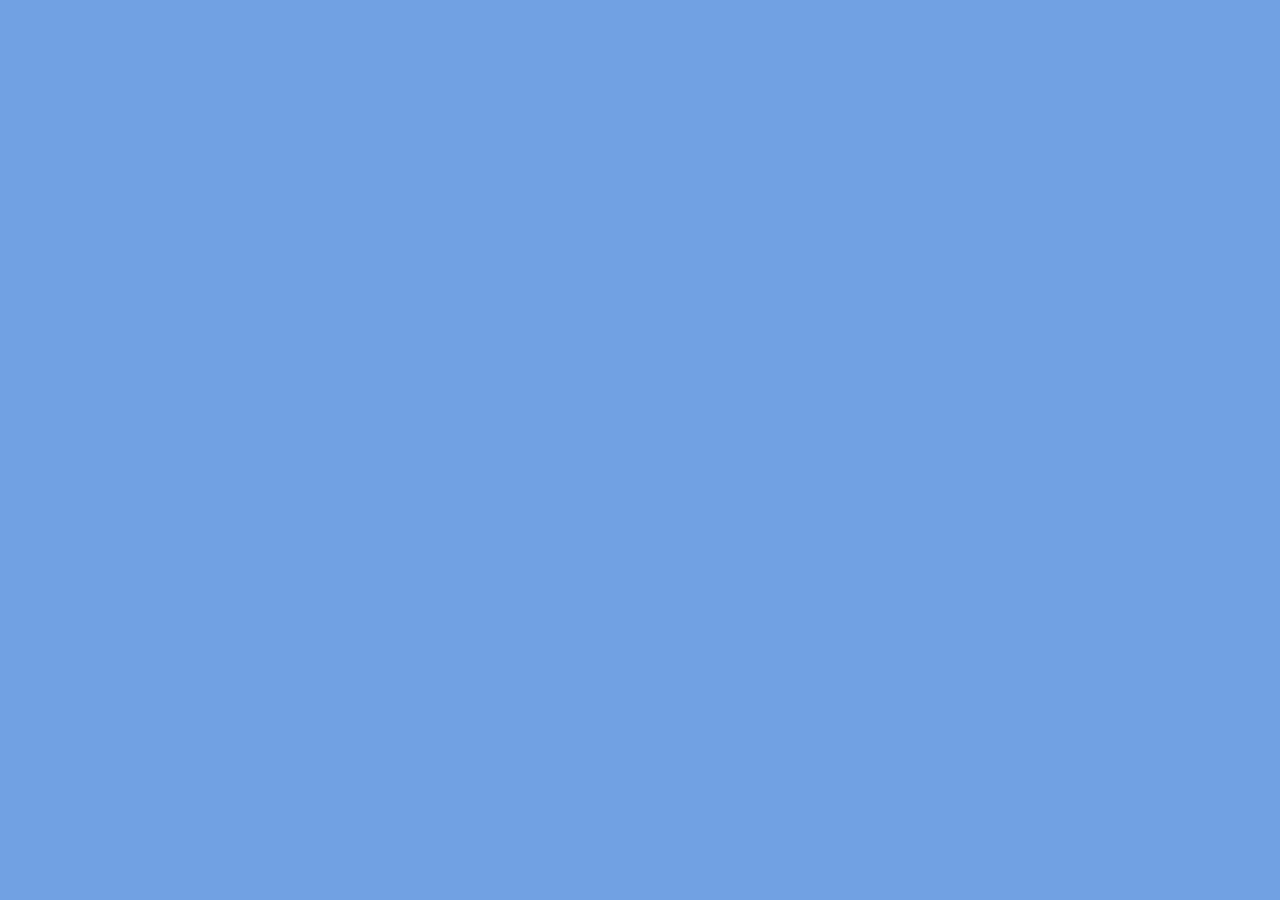
==== game.html @ b0a5bf40 "beginning" ====
<!DOCTYPE html>
<html lang="en">
  <head>
    <meta charset="UTF-8" />
    <meta http-equiv="X-UA-Compatible" content="IE=edge" />
    <meta name="viewport" content="width=device-width, initial-scale=1.0" />
    <link rel="stylesheet" href="style.css" />
    <title>Tic-Tac-Toe</title>
  </head>
  <body>
    <div class="container">

    </div>
    <script src="script.js"></script>
  </body>
</html>
---- style.css ----
*{
    margin: 0;
    padding: 0;
    box-sizing: border-box;
    font-family: 'Poppins', sans-serif;
}

body{
    display: flex;
    align-items: center;
    justify-content: center;
    min-height: 100vh;
    background: #6397dbe8;
}

.container{
    display: flex;
    min-height: 50vh;
    max-width: 100vh;
    align-items: center;
    justify-content: center;
    background: #8ec9d196;
}
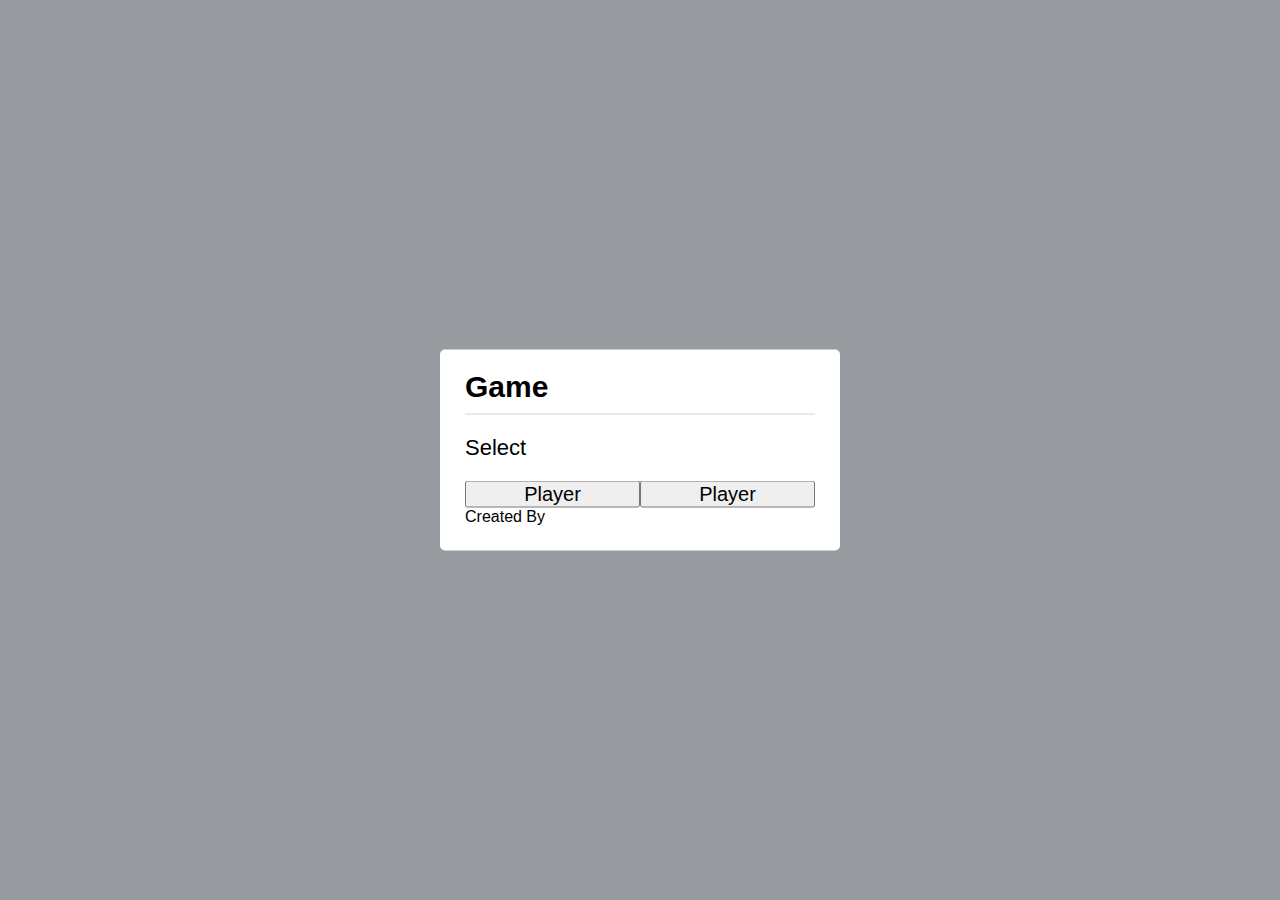
==== commit 5723a837: "building the game interface" ====
--- a/game.html
+++ b/game.html
@@ -8,9 +8,47 @@
     <title>Tic-Tac-Toe</title>
   </head>
   <body>
-    <div class="container">
+    <!-- select -->
+    <div class="select-box">
+      <header> Game </header>
+      <div class="content">
+        <div class="title">Select</div>
+        <div class="options">
+          <button>Player</button>
+          <button>Player</button>
+        </div>
+        <div class="credit">Created By</div>
+      </div>
+    </div>
 
+    <!-- playboard section -->
+    <div class="board">
+      <div class="details">
+        <div class="players">
+          <span class="X's tern">X's tern</span>
+          <span class="Oturn">O's tern</span>
+          <div class="slider"></div>
+        </div>
+      </div>
+      <div class="play-area">
+        <section>
+          <span class="box1"></span>
+          <span class="box2"></span>
+          <span class="box3"></span>
+        </section>
+        <section>
+          <span class="box4"></span>
+          <span class="box5"></span>
+          <span class="box6"></span>
+        </section>
+        <section>
+          <span class="box7"></span>
+          <span class="box8"></span>
+          <span class="box9"></span>
+        </section>
+      </div>
     </div>
+
     <script src="script.js"></script>
   </body>
 </html>--- a/style.css
+++ b/style.css
@@ -10,14 +10,51 @@
     align-items: center;
     justify-content: center;
     min-height: 100vh;
-    background: #6397dbe8;
+    background: #8d9094e8;
 }
 
-.container{
+.select-box, .play-board, .result-box{
+    position: absolute;
+    top: 50%;
+    left: 50%;
+    transform: translate(-50%, -50%);
+    transition: all 0.3s ease;
+}
+
+.select-box{
+    background: #fff;
+    padding: 20px 25px 25px;
+    border-radius: 5px;
+    max-width: 400px;
+    width: 100%;
+}
+
+.select-box.hide{
+    opacity: 0;
+    pointer-events: none;
+}
+
+.select-box header{
+    font-size: 30px;
+    font-weight: 600;
+    padding-bottom: 10px;
+    border-bottom: 1px solid lightgrey;
+    
+}
+    
+.select-box .title{  
+    font-size: 22px;
+    font-weight: 500;
+    margin: 20px 0;
+}
+    
+.select-box .options{
     display: flex;
-    min-height: 50vh;
-    max-width: 100vh;
-    align-items: center;
-    justify-content: center;
-    background: #8ec9d196;
+    width: 100%;
+    
+}
+    
+.options button{
+    width: 100%;
+    font-size: 20px;
 }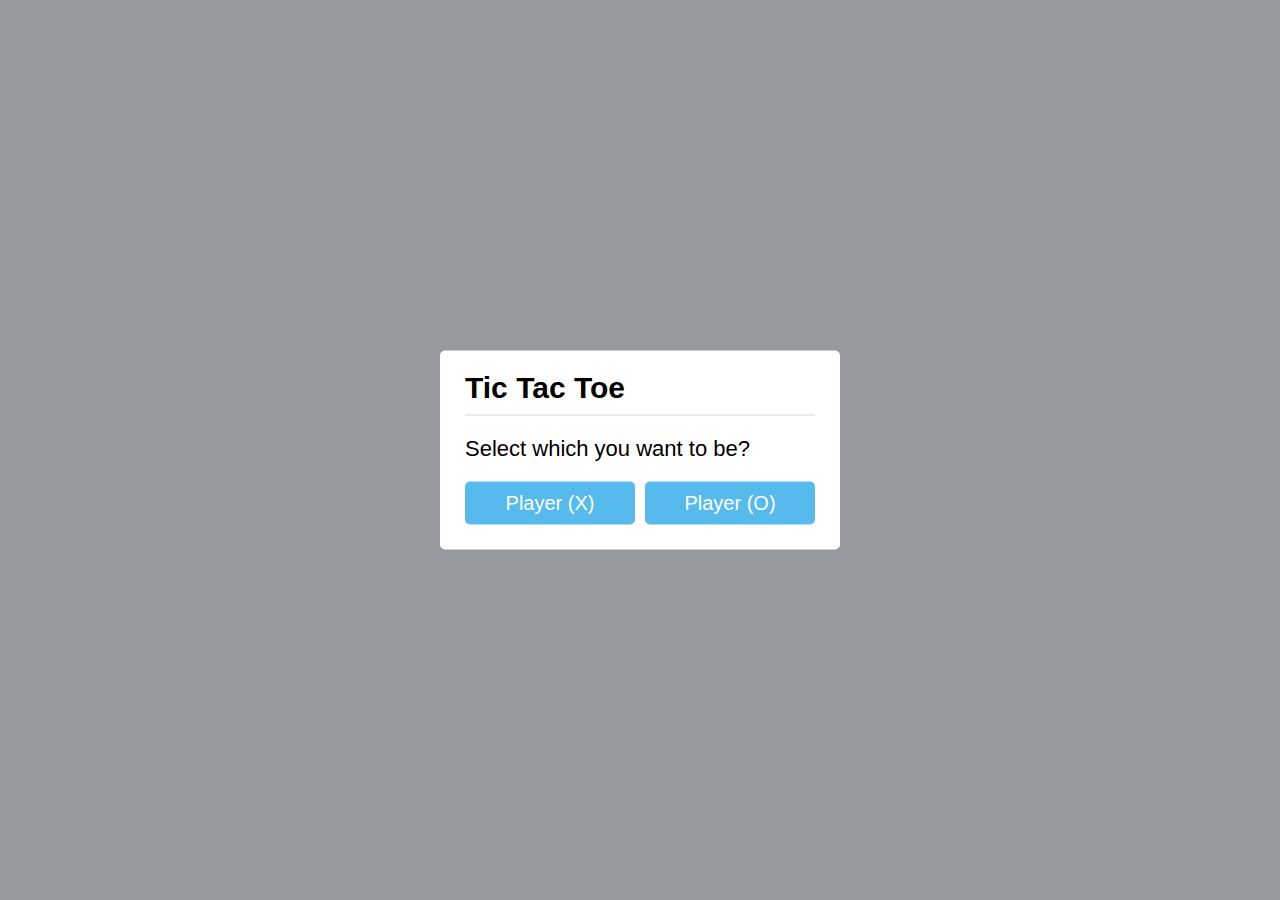
==== commit 7f121e31: "styling" ====
--- a/game.html
+++ b/game.html
@@ -8,46 +8,51 @@
     <title>Tic-Tac-Toe</title>
   </head>
   <body>
-    <!-- select -->
-    <div class="select-box">
-      <header> Game </header>
-      <div class="content">
-        <div class="title">Select</div>
-        <div class="options">
-          <button>Player</button>
-          <button>Player</button>
-        </div>
-        <div class="credit">Created By</div>
-      </div>
+<!-- select box -->
+<div class="select-box">
+  <header>Tic Tac Toe</header>
+  <div class="content">
+    <div class="title">Select which you want to be?</div>
+    <div class="options">
+      <button class="playerX">Player (X)</button>
+      <button class="playerO">Player (O)</button>
     </div>
+  </div>
+</div> 
 
-    <!-- playboard section -->
-    <div class="board">
-      <div class="details">
-        <div class="players">
-          <span class="X's tern">X's tern</span>
-          <span class="Oturn">O's tern</span>
-          <div class="slider"></div>
-        </div>
-      </div>
-      <div class="play-area">
-        <section>
-          <span class="box1"></span>
-          <span class="box2"></span>
-          <span class="box3"></span>
-        </section>
-        <section>
-          <span class="box4"></span>
-          <span class="box5"></span>
-          <span class="box6"></span>
-        </section>
-        <section>
-          <span class="box7"></span>
-          <span class="box8"></span>
-          <span class="box9"></span>
-        </section>
-      </div>
+<!-- playboard section -->
+<div class="play-board">
+  <div class="details">
+    <div class="players">
+      <span class="Xturn">X's Turn</span>
+      <span class="Oturn">O's Turn</span>
+      <div class="slider"></div>
     </div>
+  </div>
+  <div class="play-area">
+    <section>
+      <span class="box1"></span>
+      <span class="box2"></span>
+      <span class="box3"></span>
+    </section>
+    <section>
+      <span class="box4"></span>
+      <span class="box5"></span>
+      <span class="box6"></span>
+    </section>
+    <section>
+      <span class="box7"></span>
+      <span class="box8"></span>
+      <span class="box9"></span>
+    </section>
+  </div>
+</div>
+
+<!-- result box -->
+<div class="result-box">
+  <div class="won-text"></div>
+  <div class="btn"><button>Replay</button></div>
+</div>
 
     <script src="script.js"></script>
   </body>
--- a/style.css
+++ b/style.css
@@ -5,56 +5,207 @@
     font-family: 'Poppins', sans-serif;
 }
 
-body{
+  body{
     display: flex;
     align-items: center;
     justify-content: center;
     min-height: 100vh;
     background: #8d9094e8;
 }
-
-.select-box, .play-board, .result-box{
+  .select-box, .play-board, .result-box{
     position: absolute;
     top: 50%;
     left: 50%;
     transform: translate(-50%, -50%);
     transition: all 0.3s ease;
-}
-
-.select-box{
+  }
+  .select-box{
     background: #fff;
     padding: 20px 25px 25px;
     border-radius: 5px;
     max-width: 400px;
     width: 100%;
-}
-
-.select-box.hide{
+  }
+  .select-box.hide{
     opacity: 0;
     pointer-events: none;
-}
-
-.select-box header{
+  }
+  .select-box header{
     font-size: 30px;
     font-weight: 600;
     padding-bottom: 10px;
     border-bottom: 1px solid lightgrey;
-    
-}
-    
-.select-box .title{  
+  }
+  .select-box .title{
     font-size: 22px;
     font-weight: 500;
     margin: 20px 0;
-}
-    
-.select-box .options{
-    display: flex;
-    width: 100%;
-    
-}
-    
-.options button{
+  }
+  .select-box .options{
+    display: flex;
+    width: 100%;
+  }
+  .options button{
     width: 100%;
     font-size: 20px;
-}+    font-weight: 500;
+    padding: 10px 0;
+    border: none;
+    background: #56baed;
+    border-radius: 5px;
+    color: #fff;
+    outline: none;
+    cursor: pointer;
+    transition: all 0.3s ease;
+  }
+  .options button:hover,
+  .btn button:hover{
+    transform: scale(0.96);
+  }
+  .options button.playerX{
+    margin-right: 5px;
+  }
+  .options button.playerO{
+    margin-left: 5px;
+  }
+  .select-box .credit{
+    text-align: center;
+    margin-top: 20px;
+    font-size: 18px;
+    font-weight: 500;
+  }
+  .select-box .credit a{
+    color: #56baed;
+    text-decoration: none;
+  }
+  .select-box .credit a:hover{
+    text-decoration: underline;
+  }
+  .play-board{
+    opacity: 0;
+    pointer-events: none;
+    transform: translate(-50%, -50%) scale(0.9);
+  }
+  .play-board.show{
+    opacity: 1;
+    pointer-events: auto;
+    transform: translate(-50%, -50%) scale(1);
+  }
+  .play-board .details{
+    padding: 7px;
+    border-radius: 5px;
+    background: #fff;
+  }
+  .play-board .players{
+    width: 100%;
+    display: flex;
+    position: relative;
+    justify-content: space-between;
+  }
+  .players span{
+    position: relative;
+    z-index: 2;
+    color: #56baed;
+    font-size: 20px;
+    font-weight: 500;
+    padding: 10px 0;
+    width: 100%;
+    text-align: center;
+    cursor: default;
+    user-select: none;
+    transition: all 0.3 ease;
+  }
+  .players.active span:first-child{
+    color: #fff;
+  }
+  .players.active span:last-child{
+    color: #56baed;
+  }
+  .players span:first-child{
+    color: #fff;
+  }
+  .players .slider{
+    position: absolute;
+    top: 0;
+    left: 0;
+    width: 50%;
+    height: 100%;
+    background: #427e9c;
+    border-radius: 5px;
+    transition: all 0.3s ease;
+  }
+  .players.active .slider{
+    left: 50%;
+  }
+  .players.active span:first-child{
+    color: #56baed;
+  }
+  .players.active span:nth-child(2){
+    color: #fff;
+  }
+  .players.active .slider{
+    left: 50%;
+  }
+  .play-area{
+    margin-top: 20px;
+  }
+  .play-area section{
+    display: flex;
+    margin-bottom: 1px;
+  }
+  .play-area section span{
+    display: block;
+    height: 90px;
+    width: 90px;
+    margin: 2px;
+    color: #427e9c;
+    font-size: 40px;
+    line-height: 80px;
+    text-align: center;
+    border-radius: 5px;
+    background: #fff;
+  }
+  .result-box{
+    padding: 25px 20px;
+    border-radius: 5px;
+    max-width: 400px;
+    width: 100%;
+    opacity: 0;
+    text-align: center;
+    background: #fff;
+    pointer-events: none;
+    transform: translate(-50%, -50%) scale(0.9);
+  }
+  .result-box.show{
+    opacity: 1;
+    pointer-events: auto;
+    transform: translate(-50%, -50%) scale(1);
+  }
+  .result-box .won-text{
+    font-size: 30px;
+    font-weight: 500;
+    display: flex;
+    justify-content: center;
+  }
+  .result-box .won-text p{
+    font-weight: 600;
+    margin: 0 5px;
+  }
+  .result-box .btn{
+    width: 100%;
+    margin-top: 25px;
+    display: flex;
+    justify-content: center;
+  }
+  .btn button{
+    font-size: 18px;
+    font-weight: 500;
+    padding: 8px 20px;
+    border: none;
+    background: #427e9c;
+    border-radius: 5px;
+    color: #fff;
+    outline: none;
+    cursor: pointer;
+    transition: all 0.3s ease;
+  }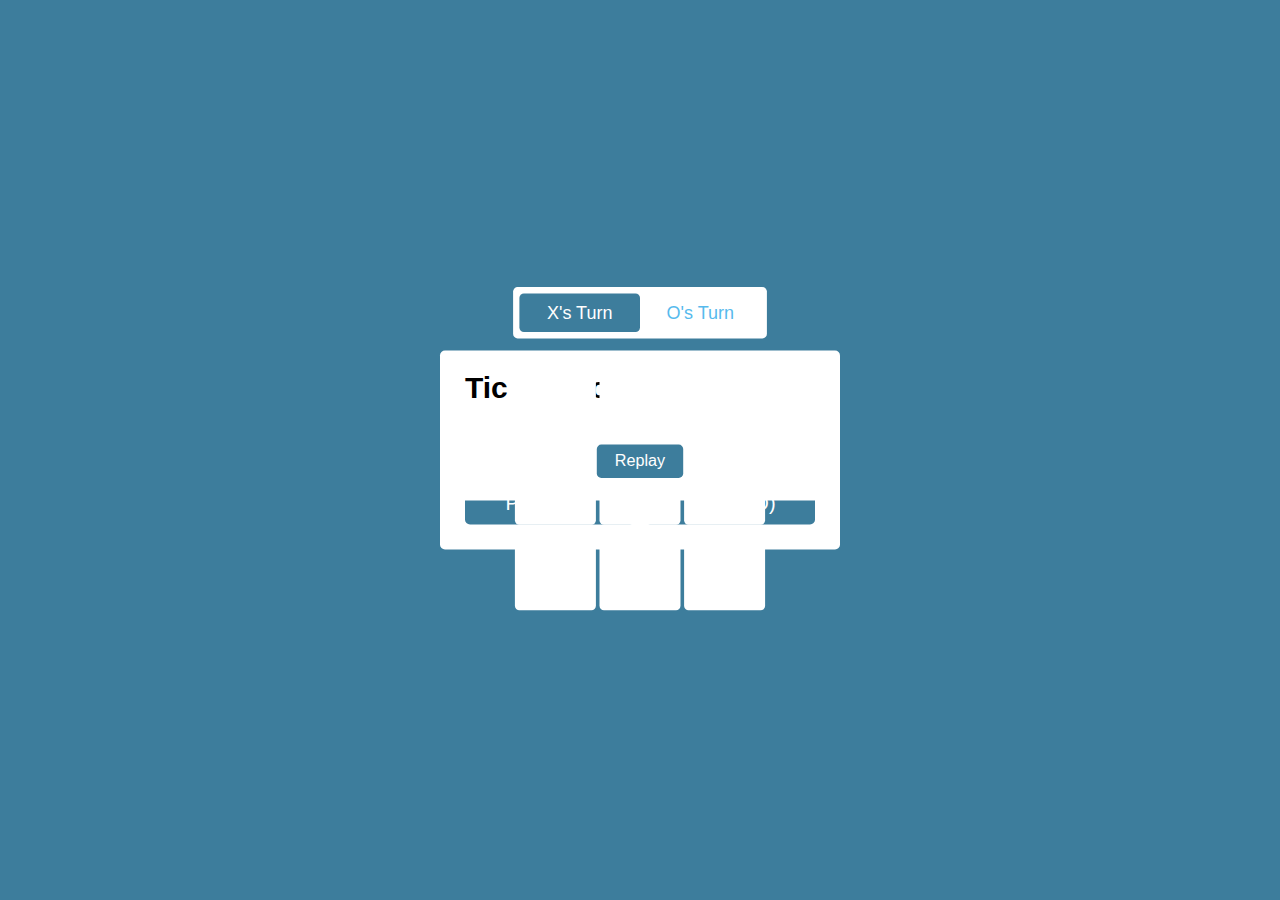
==== commit da59d5de: "error occured" ====
--- a/game.html
+++ b/game.html
@@ -9,7 +9,7 @@
   </head>
   <body>
 <!-- select box -->
-<div class="select-box">
+<div class="select-box" onclick="hideStart()">
   <header>Tic Tac Toe</header>
   <div class="content">
     <div class="title">Select which you want to be?</div>
@@ -20,36 +20,36 @@
   </div>
 </div> 
 
-<!-- playboard section -->
-<div class="play-board">
-  <div class="details">
-    <div class="players">
-      <span class="Xturn">X's Turn</span>
-      <span class="Oturn">O's Turn</span>
-      <div class="slider"></div>
+  <!-- playboard section -->
+  <div class="play-board" onclick="playGame()">
+    <div class="details">
+      <div class="players">
+        <span class="Xturn">X's Turn</span>
+        <span class="Oturn">O's Turn</span>
+        <div class="slider"></div>
+      </div>
+    </div>
+    <div class="play-area">
+      <section>
+        <span class="box1"></span>
+        <span class="box2"></span>
+        <span class="box3"></span>
+      </section>
+      <section>
+        <span class="box4"></span>
+        <span class="box5"></span>
+        <span class="box6"></span>
+      </section>
+      <section>
+        <span class="box7"></span>
+        <span class="box8"></span>
+        <span class="box9"></span>
+      </section>
     </div>
   </div>
-  <div class="play-area">
-    <section>
-      <span class="box1"></span>
-      <span class="box2"></span>
-      <span class="box3"></span>
-    </section>
-    <section>
-      <span class="box4"></span>
-      <span class="box5"></span>
-      <span class="box6"></span>
-    </section>
-    <section>
-      <span class="box7"></span>
-      <span class="box8"></span>
-      <span class="box9"></span>
-    </section>
-  </div>
-</div>
 
 <!-- result box -->
-<div class="result-box">
+<div class="result-box" onclick="showResult()">
   <div class="won-text"></div>
   <div class="btn"><button>Replay</button></div>
 </div>
--- a/style.css
+++ b/style.css
@@ -1,211 +1,228 @@
 *{
-    margin: 0;
-    padding: 0;
-    box-sizing: border-box;
-    font-family: 'Poppins', sans-serif;
-}
-
-  body{
-    display: flex;
-    align-items: center;
-    justify-content: center;
-    min-height: 100vh;
-    background: #8d9094e8;
-}
-  .select-box, .play-board, .result-box{
-    position: absolute;
-    top: 50%;
-    left: 50%;
-    transform: translate(-50%, -50%);
-    transition: all 0.3s ease;
-  }
-  .select-box{
-    background: #fff;
-    padding: 20px 25px 25px;
-    border-radius: 5px;
-    max-width: 400px;
-    width: 100%;
-  }
-  .select-box.hide{
-    opacity: 0;
-    pointer-events: none;
-  }
-  .select-box header{
-    font-size: 30px;
-    font-weight: 600;
-    padding-bottom: 10px;
-    border-bottom: 1px solid lightgrey;
-  }
-  .select-box .title{
-    font-size: 22px;
-    font-weight: 500;
-    margin: 20px 0;
-  }
-  .select-box .options{
-    display: flex;
-    width: 100%;
-  }
-  .options button{
-    width: 100%;
-    font-size: 20px;
-    font-weight: 500;
-    padding: 10px 0;
-    border: none;
-    background: #56baed;
-    border-radius: 5px;
-    color: #fff;
-    outline: none;
-    cursor: pointer;
-    transition: all 0.3s ease;
-  }
-  .options button:hover,
-  .btn button:hover{
-    transform: scale(0.96);
-  }
-  .options button.playerX{
-    margin-right: 5px;
-  }
-  .options button.playerO{
-    margin-left: 5px;
-  }
-  .select-box .credit{
-    text-align: center;
-    margin-top: 20px;
-    font-size: 18px;
-    font-weight: 500;
-  }
-  .select-box .credit a{
-    color: #56baed;
-    text-decoration: none;
-  }
-  .select-box .credit a:hover{
-    text-decoration: underline;
-  }
-  .play-board{
-    opacity: 0;
-    pointer-events: none;
-    transform: translate(-50%, -50%) scale(0.9);
-  }
-  .play-board.show{
-    opacity: 1;
-    pointer-events: auto;
-    transform: translate(-50%, -50%) scale(1);
-  }
-  .play-board .details{
-    padding: 7px;
-    border-radius: 5px;
-    background: #fff;
-  }
-  .play-board .players{
-    width: 100%;
-    display: flex;
-    position: relative;
-    justify-content: space-between;
-  }
-  .players span{
-    position: relative;
-    z-index: 2;
-    color: #56baed;
-    font-size: 20px;
-    font-weight: 500;
-    padding: 10px 0;
-    width: 100%;
-    text-align: center;
-    cursor: default;
-    user-select: none;
-    transition: all 0.3 ease;
-  }
-  .players.active span:first-child{
-    color: #fff;
-  }
-  .players.active span:last-child{
-    color: #56baed;
-  }
-  .players span:first-child{
-    color: #fff;
-  }
-  .players .slider{
-    position: absolute;
-    top: 0;
-    left: 0;
-    width: 50%;
-    height: 100%;
-    background: #427e9c;
-    border-radius: 5px;
-    transition: all 0.3s ease;
-  }
-  .players.active .slider{
-    left: 50%;
-  }
-  .players.active span:first-child{
-    color: #56baed;
-  }
-  .players.active span:nth-child(2){
-    color: #fff;
-  }
-  .players.active .slider{
-    left: 50%;
-  }
-  .play-area{
-    margin-top: 20px;
-  }
-  .play-area section{
-    display: flex;
-    margin-bottom: 1px;
-  }
-  .play-area section span{
-    display: block;
-    height: 90px;
-    width: 90px;
-    margin: 2px;
-    color: #427e9c;
-    font-size: 40px;
-    line-height: 80px;
-    text-align: center;
-    border-radius: 5px;
-    background: #fff;
-  }
-  .result-box{
-    padding: 25px 20px;
-    border-radius: 5px;
-    max-width: 400px;
-    width: 100%;
-    opacity: 0;
-    text-align: center;
-    background: #fff;
-    pointer-events: none;
-    transform: translate(-50%, -50%) scale(0.9);
-  }
-  .result-box.show{
-    opacity: 1;
-    pointer-events: auto;
-    transform: translate(-50%, -50%) scale(1);
-  }
-  .result-box .won-text{
-    font-size: 30px;
-    font-weight: 500;
-    display: flex;
-    justify-content: center;
-  }
-  .result-box .won-text p{
-    font-weight: 600;
-    margin: 0 5px;
-  }
-  .result-box .btn{
-    width: 100%;
-    margin-top: 25px;
-    display: flex;
-    justify-content: center;
-  }
-  .btn button{
-    font-size: 18px;
-    font-weight: 500;
-    padding: 8px 20px;
-    border: none;
-    background: #427e9c;
-    border-radius: 5px;
-    color: #fff;
-    outline: none;
-    cursor: pointer;
-    transition: all 0.3s ease;
-  }+  margin: 0;
+  padding: 0;
+  box-sizing: border-box;
+  font-family: 'Poppins', sans-serif;
+}
+::selection{
+  color: #fff;
+  background:#3d7d9c;
+}
+
+body{
+  background: #3d7d9c;
+}
+
+.select-box, .play-board, .result-box{
+  position: absolute;
+  top: 50%;
+  left: 50%;
+  transform: translate(-50%, -50%);
+  transition: all 0.3s ease;
+}
+
+.select-box{
+  background: #fff;
+  padding: 20px 25px 25px;
+  border-radius: 5px;
+  max-width: 400px;
+  width: 100%;
+  /*display: none;*/
+}
+
+.select-box.hide{
+  opacity: 0;
+  pointer-events: none;
+}
+
+.select-box header{
+  font-size: 30px;
+  font-weight: 600;
+  padding-bottom: 10px;
+  border-bottom: 1px solid lightgrey;
+}
+.select-box .title{
+  font-size: 22px;
+  font-weight: 500;
+  margin: 20px 0;
+}
+
+.select-box .options{
+  display: flex;
+  width: 100%;
+}
+
+.options button{
+  width: 100%;
+  font-size: 20px;
+  font-weight: 500;
+  padding: 10px 0;
+  border: none;
+  background: #3d7d9c;
+  border-radius: 5px;
+  color: #fff;
+  outline: none;
+  cursor: pointer;
+  transition: all 0.3s ease;
+}
+
+.options button:hover,
+.btn button:hover{
+  transform: scale(0.96);
+}
+.options button.playerX{
+  margin-right: 5px;
+}
+.options button.playerO{
+  margin-left: 5px;
+}
+.select-box .credit{
+  text-align: center;
+  margin-top: 20px;
+  font-size: 18px;
+  font-weight: 500;
+}
+.select-box .credit a{
+  color: #56baed;
+  text-decoration: none;
+}
+.select-box .credit a:hover{
+  text-decoration: underline;
+}
+
+
+.play-board{
+  /*opacity: 0;*/
+  pointer-events: none;
+  transform: translate(-50%, -50%) scale(0.9);
+}
+.play-board.show{
+  opacity: 1;
+  pointer-events: auto;
+  transform: translate(-50%, -50%) scale(1);
+}
+.play-board .details{
+  padding: 7px;
+  border-radius: 5px;
+  background: #fff;
+}
+.play-board .players{
+  width: 100%;
+  display: flex;
+  position: relative;
+  justify-content: space-between;
+}
+.players span{
+  position: relative;
+  z-index: 2;
+  color: #56baed;
+  font-size: 20px;
+  font-weight: 500;
+  padding: 10px 0;
+  width: 100%;
+  text-align: center;
+  cursor: default;
+  user-select: none;
+  transition: all 0.3 ease;
+}
+.players.active span:first-child{
+  color: #fff;
+}
+.players.active span:last-child{
+  color:#3d7d9c;
+}
+.players span:first-child{
+  color: #fff;
+}
+.players .slider{
+  position: absolute;
+  top: 0;
+  left: 0;
+  width: 50%;
+  height: 100%;
+  background: #3d7d9c;
+  border-radius: 5px;
+  transition: all 0.3s ease;
+}
+.players.active .slider{
+  left: 50%;
+}
+.players.active span:first-child{
+  color: #3d7d9c;
+}
+.players.active span:nth-child(2){
+  color: #fff;
+}
+.players.active .slider{
+  left: 50%;
+}
+.play-area{
+  margin-top: 20px;
+}
+.play-area section{
+  display: flex;
+  margin-bottom: 1px;
+}
+.play-area section span{
+  display: block;
+  height: 90px;
+  width: 90px;
+  margin: 2px;
+  color: #3d7d9c;
+  font-size: 40px;
+  line-height: 80px;
+  text-align: center;
+  border-radius: 5px;
+  background: #fff;
+}
+
+
+.result-box{
+  padding: 25px 20px;
+  border-radius: 5px;
+  max-width: 400px;
+  width: 100%;
+  /*pacity: 0;*/
+  text-align: center;
+  background: #fff;
+  pointer-events: none;
+  transform: translate(-50%, -50%) scale(0.9);
+}
+
+.result-box.show{
+  opacity: 1;
+  pointer-events: auto;
+  transform: translate(-50%, -50%) scale(1);
+}
+
+.result-box .won-text{
+  font-size: 30px;
+  font-weight: 500;
+  display: flex;
+  justify-content: center;
+}
+
+.result-box .won-text p{
+  font-weight: 600;
+  margin: 0 5px;
+}
+
+.result-box .btn{
+  width: 100%;
+  margin-top: 25px;
+  display: flex;
+  justify-content: center;
+}
+
+.btn button{
+  font-size: 18px;
+  font-weight: 500;
+  padding: 8px 20px;
+  border: none;
+  background: #3d7d9c;
+  border-radius: 5px;
+  color: #fff;
+  outline: none;
+  cursor: pointer;
+  transition: all 0.3s ease;
+}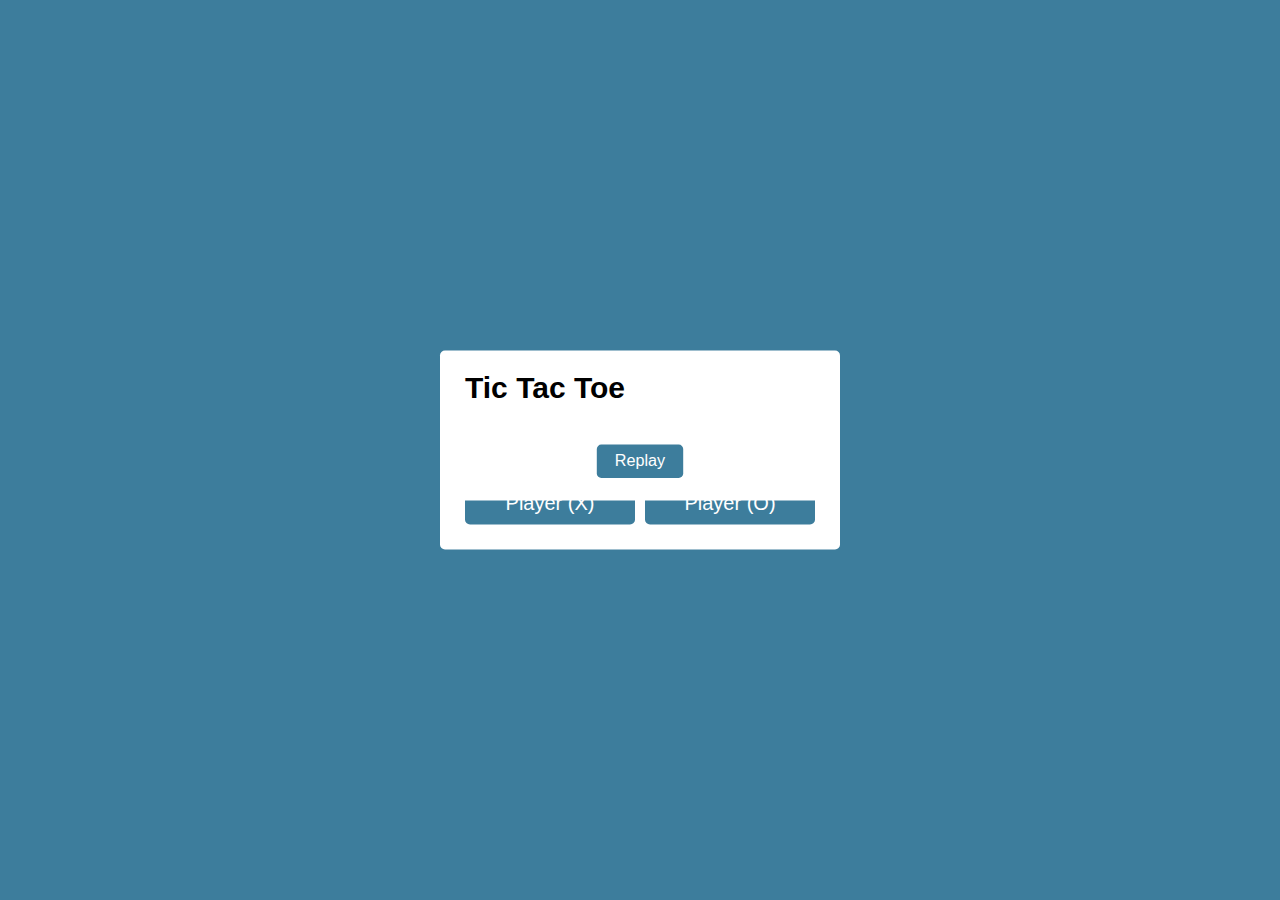
==== commit 0278b5ab: "resolving prob" ====
--- a/game.html
+++ b/game.html
@@ -8,19 +8,19 @@
     <title>Tic-Tac-Toe</title>
   </head>
   <body>
-<!-- select box -->
-<div class="select-box" onclick="hideStart()">
+<!-- select box-->
+<div class="select-box">
   <header>Tic Tac Toe</header>
   <div class="content">
     <div class="title">Select which you want to be?</div>
     <div class="options">
-      <button class="playerX">Player (X)</button>
-      <button class="playerO">Player (O)</button>
+      <button class="playerX" onclick="hideStart()">Player (X)</button>
+      <button class="playerO" onclick="hideStart()">Player (O)</button>
     </div>
   </div>
-</div> 
+</div>  
 
-  <!-- playboard section -->
+  <!-- playboard section 
   <div class="play-board" onclick="playGame()">
     <div class="details">
       <div class="players">
@@ -46,12 +46,14 @@
         <span class="box9"></span>
       </section>
     </div>
-  </div>
+  </div>-->
 
 <!-- result box -->
-<div class="result-box" onclick="showResult()">
+<div class="result-box">
   <div class="won-text"></div>
-  <div class="btn"><button>Replay</button></div>
+  <div class="btn">
+    <button>Replay</button>
+  </div>
 </div>
 
     <script src="script.js"></script>
--- a/style.css
+++ b/style.css
@@ -225,4 +225,17 @@
   outline: none;
   cursor: pointer;
   transition: all 0.3s ease;
+}
+/*maybe */
+.btn button::after{
+  font-size: 20px;
+  font-weight: 510;
+  padding: 8px 20px;
+  border: none;
+  background: #3d7d9c;
+  border-radius: 5px;
+  color: #fff;
+  outline: none;
+  cursor: pointer;
+  transition: all 0.3s ease;
 }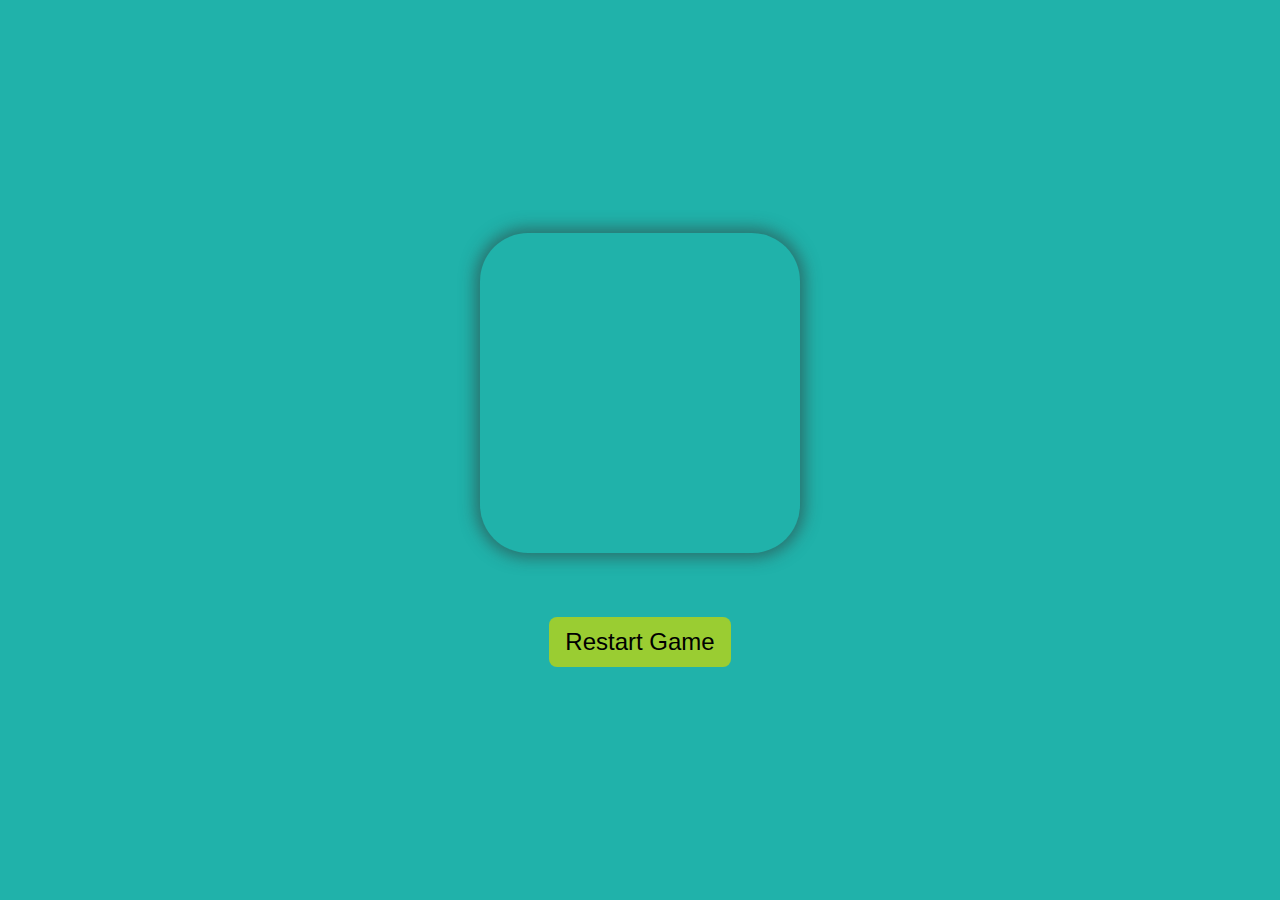
==== commit b1bc3ecb: "update new files" ====
--- a/game.html
+++ b/game.html
@@ -1,61 +1,25 @@
 <!DOCTYPE html>
-<html lang="en">
-  <head>
-    <meta charset="UTF-8" />
-    <meta http-equiv="X-UA-Compatible" content="IE=edge" />
-    <meta name="viewport" content="width=device-width, initial-scale=1.0" />
-    <link rel="stylesheet" href="style.css" />
-    <title>Tic-Tac-Toe</title>
-  </head>
-  <body>
-<!-- select box-->
-<div class="select-box">
-  <header>Tic Tac Toe</header>
-  <div class="content">
-    <div class="title">Select which you want to be?</div>
-    <div class="options">
-      <button class="playerX" onclick="hideStart()">Player (X)</button>
-      <button class="playerO" onclick="hideStart()">Player (O)</button>
-    </div>
-  </div>
-</div>  
-
-  <!-- playboard section 
-  <div class="play-board" onclick="playGame()">
-    <div class="details">
-      <div class="players">
-        <span class="Xturn">X's Turn</span>
-        <span class="Oturn">O's Turn</span>
-        <div class="slider"></div>
-      </div>
-    </div>
-    <div class="play-area">
-      <section>
-        <span class="box1"></span>
-        <span class="box2"></span>
-        <span class="box3"></span>
-      </section>
-      <section>
-        <span class="box4"></span>
-        <span class="box5"></span>
-        <span class="box6"></span>
-      </section>
-      <section>
-        <span class="box7"></span>
-        <span class="box8"></span>
-        <span class="box9"></span>
-      </section>
-    </div>
-  </div>-->
-
-<!-- result box -->
-<div class="result-box">
-  <div class="won-text"></div>
-  <div class="btn">
-    <button>Replay</button>
-  </div>
-</div>
-
-    <script src="script.js"></script>
-  </body>
+<html>
+<head>
+  <meta charset="utf-8">
+  <meta name="viewport" content="width=device-width, initial-scale=1">
+  <link rel="stylesheet" type="text/css" href="style.css">
+  <title>Tic Tac Toe</title>
+</head>
+<body>
+  <section class="board">
+    <div class="cell"></div>
+    <div class="cell"></div>
+    <div class="cell"></div>
+    <div class="cell"></div>
+    <div class="cell"></div>
+    <div class="cell"></div>
+    <div class="cell"></div>
+    <div class="cell"></div>
+    <div class="cell"></div>
+  </section>
+  <h1 id="result"></h1>
+  <button id="restart">Restart Game</button>
+  <script type="text/javascript" src="script.js"></script>
+</body>
 </html>--- a/style.css
+++ b/style.css
@@ -1,241 +1,70 @@
-*{
+* {
   margin: 0;
   padding: 0;
   box-sizing: border-box;
-  font-family: 'Poppins', sans-serif;
-}
-::selection{
-  color: #fff;
-  background:#3d7d9c;
 }
 
-body{
-  background: #3d7d9c;
+body {
+  background-color: lightseagreen;
+  height: 100vh;
+  font-family: Helvetica, sans-serif;
+  display: flex;
+  flex-direction: column;
+  justify-content: center;
+  align-items: center;
+  gap: 1rem;
 }
 
-.select-box, .play-board, .result-box{
-  position: absolute;
-  top: 50%;
-  left: 50%;
-  transform: translate(-50%, -50%);
-  transition: all 0.3s ease;
+.board {
+  width: 320px;
+  height: 320px;
+  display: grid;
+  grid-template-columns: repeat(3, 1fr);
+  grid-template-rows: repeat(3, 1fr);
+  gap: 2px;
+  background-image: url(grid.png);
+  background-size: cover;
+  border-radius: 3rem;
+  box-shadow: 0 0 15px 5px rgba(50, 50, 50, 0.5);
 }
 
-.select-box{
-  background: #fff;
-  padding: 20px 25px 25px;
-  border-radius: 5px;
-  max-width: 400px;
-  width: 100%;
-  /*display: none;*/
+.board:hover {
+  cursor: pointer;
 }
 
-.select-box.hide{
-  opacity: 0;
-  pointer-events: none;
+.circle {
+  background-image: url(circle.png);
 }
 
-.select-box header{
-  font-size: 30px;
-  font-weight: 600;
-  padding-bottom: 10px;
-  border-bottom: 1px solid lightgrey;
-}
-.select-box .title{
-  font-size: 22px;
-  font-weight: 500;
-  margin: 20px 0;
+.cross {
+  background-image: url(cross.png);
 }
 
-.select-box .options{
-  display: flex;
-  width: 100%;
+.circle,
+.cross {
+  background-size: 80%;
+  background-position: center;
+  background-repeat: no-repeat;
 }
 
-.options button{
-  width: 100%;
-  font-size: 20px;
-  font-weight: 500;
-  padding: 10px 0;
-  border: none;
-  background: #3d7d9c;
-  border-radius: 5px;
-  color: #fff;
-  outline: none;
-  cursor: pointer;
-  transition: all 0.3s ease;
+#result {
+  width: 200px;
+  height: 2rem;
+  font-size: 1.5rem;
+  color: white;
+  text-align: center;
 }
 
-.options button:hover,
-.btn button:hover{
-  transform: scale(0.96);
-}
-.options button.playerX{
-  margin-right: 5px;
-}
-.options button.playerO{
-  margin-left: 5px;
-}
-.select-box .credit{
-  text-align: center;
-  margin-top: 20px;
-  font-size: 18px;
-  font-weight: 500;
-}
-.select-box .credit a{
-  color: #56baed;
-  text-decoration: none;
-}
-.select-box .credit a:hover{
-  text-decoration: underline;
+button {
+  background-color: yellowgreen;
+  border: none;
+  border-radius: 0.5rem;
+  font-family: inherit;
+  font-size: 1.5rem;
+  padding: 0.7rem 1rem;
 }
 
-
-.play-board{
-  /*opacity: 0;*/
-  pointer-events: none;
-  transform: translate(-50%, -50%) scale(0.9);
-}
-.play-board.show{
-  opacity: 1;
-  pointer-events: auto;
-  transform: translate(-50%, -50%) scale(1);
-}
-.play-board .details{
-  padding: 7px;
-  border-radius: 5px;
-  background: #fff;
-}
-.play-board .players{
-  width: 100%;
-  display: flex;
-  position: relative;
-  justify-content: space-between;
-}
-.players span{
-  position: relative;
-  z-index: 2;
-  color: #56baed;
-  font-size: 20px;
-  font-weight: 500;
-  padding: 10px 0;
-  width: 100%;
-  text-align: center;
-  cursor: default;
-  user-select: none;
-  transition: all 0.3 ease;
-}
-.players.active span:first-child{
-  color: #fff;
-}
-.players.active span:last-child{
-  color:#3d7d9c;
-}
-.players span:first-child{
-  color: #fff;
-}
-.players .slider{
-  position: absolute;
-  top: 0;
-  left: 0;
-  width: 50%;
-  height: 100%;
-  background: #3d7d9c;
-  border-radius: 5px;
-  transition: all 0.3s ease;
-}
-.players.active .slider{
-  left: 50%;
-}
-.players.active span:first-child{
-  color: #3d7d9c;
-}
-.players.active span:nth-child(2){
-  color: #fff;
-}
-.players.active .slider{
-  left: 50%;
-}
-.play-area{
-  margin-top: 20px;
-}
-.play-area section{
-  display: flex;
-  margin-bottom: 1px;
-}
-.play-area section span{
-  display: block;
-  height: 90px;
-  width: 90px;
-  margin: 2px;
-  color: #3d7d9c;
-  font-size: 40px;
-  line-height: 80px;
-  text-align: center;
-  border-radius: 5px;
-  background: #fff;
-}
-
-
-.result-box{
-  padding: 25px 20px;
-  border-radius: 5px;
-  max-width: 400px;
-  width: 100%;
-  /*pacity: 0;*/
-  text-align: center;
-  background: #fff;
-  pointer-events: none;
-  transform: translate(-50%, -50%) scale(0.9);
-}
-
-.result-box.show{
-  opacity: 1;
-  pointer-events: auto;
-  transform: translate(-50%, -50%) scale(1);
-}
-
-.result-box .won-text{
-  font-size: 30px;
-  font-weight: 500;
-  display: flex;
-  justify-content: center;
-}
-
-.result-box .won-text p{
-  font-weight: 600;
-  margin: 0 5px;
-}
-
-.result-box .btn{
-  width: 100%;
-  margin-top: 25px;
-  display: flex;
-  justify-content: center;
-}
-
-.btn button{
-  font-size: 18px;
-  font-weight: 500;
-  padding: 8px 20px;
-  border: none;
-  background: #3d7d9c;
-  border-radius: 5px;
-  color: #fff;
-  outline: none;
+button:hover {
   cursor: pointer;
-  transition: all 0.3s ease;
-}
-/*maybe */
-.btn button::after{
-  font-size: 20px;
-  font-weight: 510;
-  padding: 8px 20px;
-  border: none;
-  background: #3d7d9c;
-  border-radius: 5px;
-  color: #fff;
-  outline: none;
-  cursor: pointer;
-  transition: all 0.3s ease;
+  background-color: green;
 }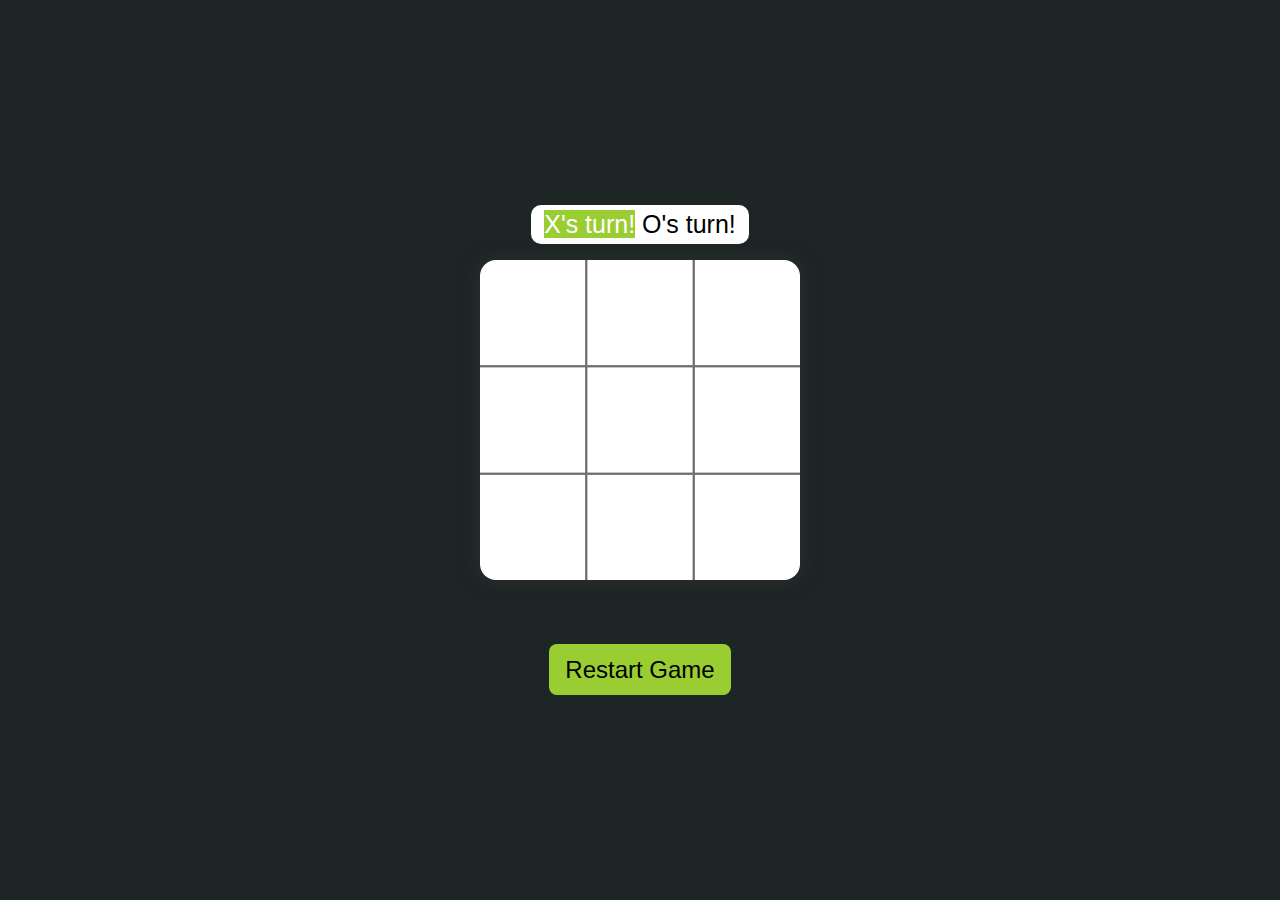
==== commit d486aa44: "save" ====
--- a/game.html
+++ b/game.html
@@ -7,6 +7,14 @@
   <title>Tic Tac Toe</title>
 </head>
 <body>
+  <!--Players-->
+  <div class="board-player">
+    <div class="players">
+      <span class="xTurn active">X's turn!</span>
+      <span class="oTurn">O's turn!</span>
+    </div>
+  </div>
+  <!--Board-->
   <section class="board">
     <div class="cell"></div>
     <div class="cell"></div>
@@ -18,8 +26,11 @@
     <div class="cell"></div>
     <div class="cell"></div>
   </section>
+  <!--Result-->
   <h1 id="result"></h1>
+  <!--Restart-->
   <button id="restart">Restart Game</button>
+
   <script type="text/javascript" src="script.js"></script>
 </body>
 </html>--- a/style.css
+++ b/style.css
@@ -5,7 +5,7 @@
 }
 
 body {
-  background-color: lightseagreen;
+  background-color: rgb(29, 37, 37);
   height: 100vh;
   font-family: Helvetica, sans-serif;
   display: flex;
@@ -13,6 +13,28 @@
   justify-content: center;
   align-items: center;
   gap: 1rem;
+}
+
+.board-player{
+  background: #fff;
+  width: 17%;
+  border-radius: 10px;
+}
+
+.players{
+  width: 100%;
+  font-size: 25px;
+  text-align: center;
+  padding: 5px 3px;
+}
+
+.players span{
+  justify-content: space-between;
+}
+
+.players span.active{
+  background: yellowgreen;
+  color: #fff;
 }
 
 .board {
@@ -24,7 +46,7 @@
   gap: 2px;
   background-image: url(grid.png);
   background-size: cover;
-  border-radius: 3rem;
+  border-radius: 1rem;
   box-shadow: 0 0 15px 5px rgba(50, 50, 50, 0.5);
 }
 
